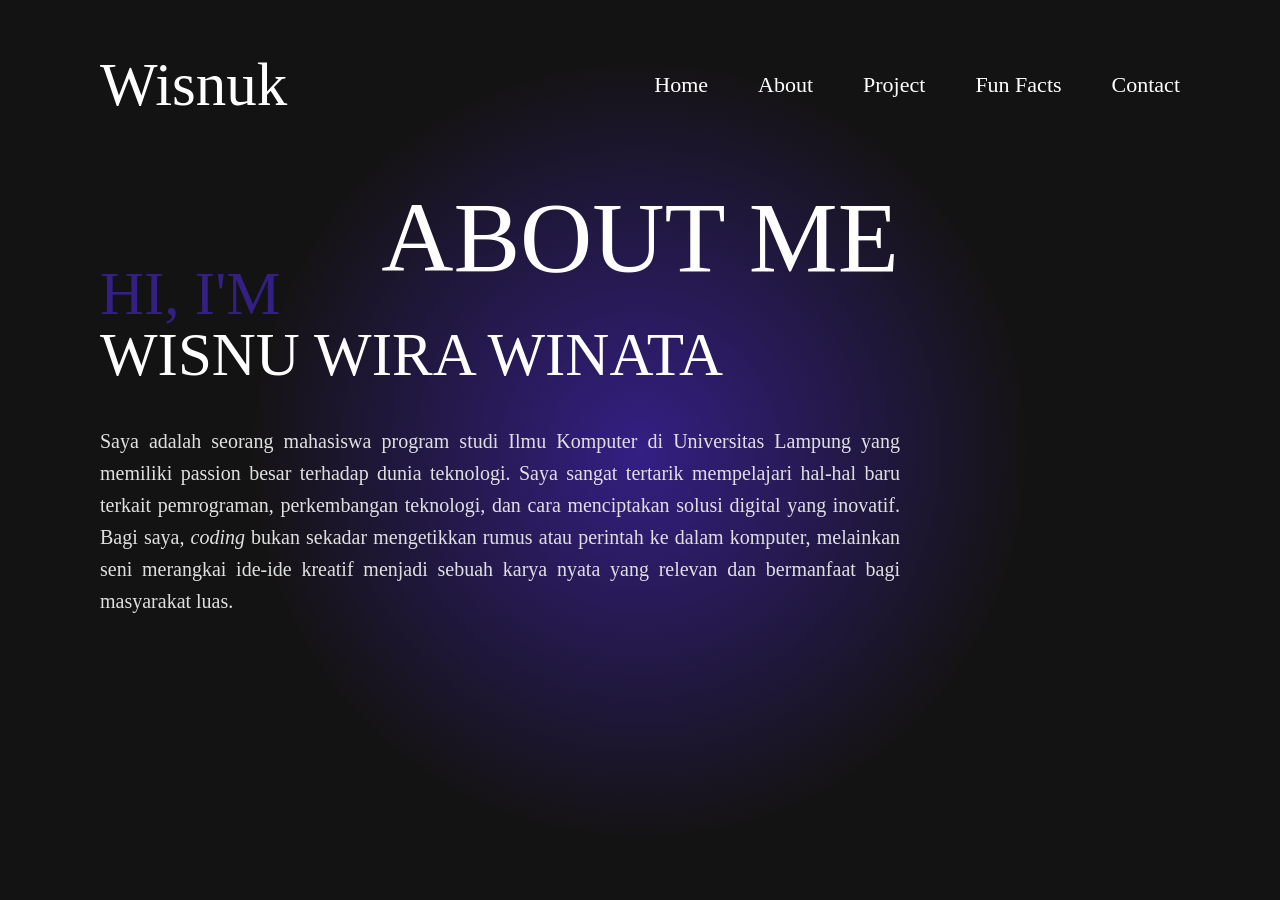
==== about.html @ 7f832223 "membuat about" ====
<!DOCTYPE html>
<html lang="en">
<head>
    <meta charset="UTF-8">
    <meta name="viewport" content="width=device-width, initial-scale=1.0">
    <title>Portofolio Wisnu</title>
    <link rel="stylesheet" href="css/style.css">
</head>
<body>
    <header>
        <a class="logo">Wisnuk</a>
        <div class="nav-link">
            <a href="index.html">Home</a>
            <a href="about.html">About</a>
            <a>Project</a>
            <a>Fun Facts</a>
            <a>Contact</a>
        </div>
    </header>

    <main>
        <div class="judul">
            <p>ABOUT ME</p>
        </div>
        <div class="nama-about">
            <p class="nama2">HI, I'M</p>
            <p>WISNU WIRA WINATA</p>
        </div>
        <div class="deskripsi">
            <p>Saya adalah seorang mahasiswa program studi Ilmu Komputer di Universitas Lampung yang memiliki passion besar terhadap dunia teknologi. Saya sangat tertarik mempelajari hal-hal baru terkait pemrograman, perkembangan teknologi, dan cara menciptakan solusi digital yang inovatif. Bagi saya, <em>coding</em> bukan sekadar mengetikkan rumus atau perintah ke dalam komputer, melainkan seni merangkai ide-ide kreatif menjadi sebuah karya nyata yang relevan dan bermanfaat bagi masyarakat luas.</p>
        </div>
        
    </main>
</body>
</html>
---- css/style.css ----
.nav-link{
    display: flex;
    gap: 50px;
    align-items: center;
    padding-right: 100px;
    margin-top: 50px;
    font-size: 22px;
    font-family: 'Poppins';
    color: white;
}

.nav-link a {
    color: inherit;
    text-decoration: none;
}

.logo{
    padding-left: 100px;
    margin-top: 50px;
    font-size: 61px;
    font-family: 'Impact';
    color: white;
}

body{
    margin: 0;
    min-height: 100vh;
    background: radial-gradient(circle at center, #341f83 0%, #141313 50%);
}

header{
    position: fixed;
    width: 100%;
    display: flex;
    justify-content: space-between;
    align-items: center;
}

main {
    padding-left: 100px;
    color: white;
    font-size: 24px;
    min-height: 100vh;
    display: flex;
    flex-direction: column;
    justify-content: center;
    box-sizing: border-box;
}

.nama {
    display: flex;
    flex-direction: column;
    gap: 5px;
    font-size: 100px;
    margin-bottom: 10px;
    font-family: 'Impact';
}

.nama p {
    margin: 0;
    line-height: 1;
}

.nama2 {
    color: #341f83;
}

.tagline {
    font-size:37px;
    margin-bottom: 10px;
    font-family: 'Impact';
}

.motto {
    font-size: 22px;
    font-style: italic;
    font-family: 'Poppins';
}

.action-button {
    font-family: 'Poppins';
    font-size: 22px;
    margin-top: 30px;
}

.action-button a {
    background-color: #341f83;
    color: white;
    padding: 12px 30px;
    text-decoration: none;
    border-radius: 8px;
    display: inline-block;
    transition: background-color 0.3s ease;
}

.action-button a:hover {
    background-color: #482ab8;
}

/* footer{
    background-color: #0d003b;
    color: white;
    text-align: center;
    padding: 40px;
    position: fixed;
    bottom: 0;
    width: 100%;
} */

/*  */

.judul{
    font-family: 'Impact';
    font-size: 100px;
    text-align: center;
    position: absolute;
    top: 20vh; /* Sesuaikan angka ini jika kurang/lebih ke atas */
    left: 0;
    width: 100%;
}
.judul p {
    margin: 0;
}

.nama-about{
    font-family: 'Impact';
    font-size: 61px;
}

.nama-about p{
    margin: 0;
    line-height: 1;
}

.deskripsi {
    font-family: 'Poppins';
    font-size: 20px;
    margin-top: 20px;
    max-width: 800px; /* Supaya teks panjang tidak melebar terlalu jauh ke kanan */
    line-height: 1.6;
    color: #e0e0e0; /* Warna sedikit abu-abu agar lebih nyaman dibaca */
    text-align: justify; /* Membuat teks rata kanan dan kiri */
}
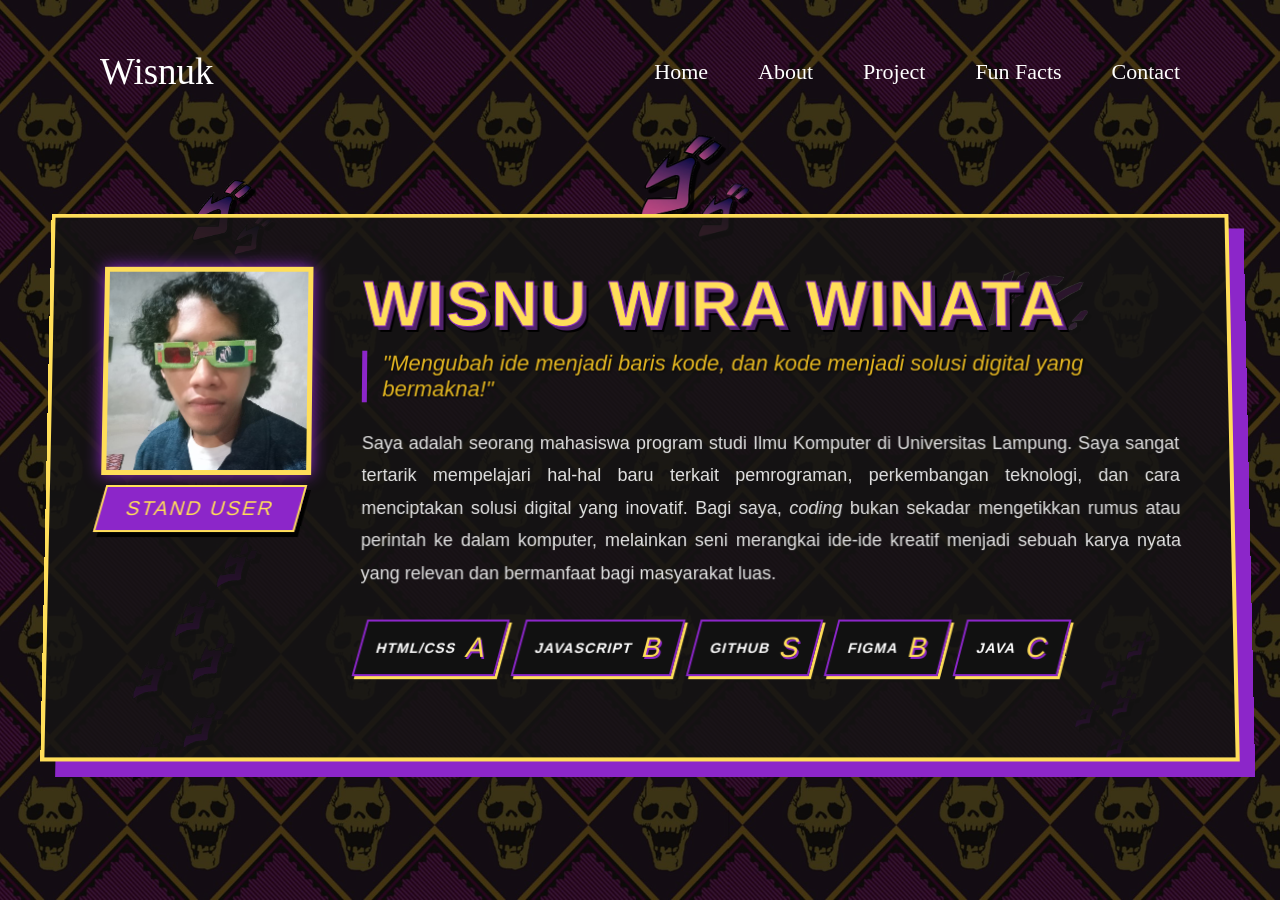
==== commit 0bc38735: "styling home dan about" ====
--- a/about.html
+++ b/about.html
@@ -1,11 +1,13 @@
 <!DOCTYPE html>
 <html lang="en">
+
 <head>
     <meta charset="UTF-8">
     <meta name="viewport" content="width=device-width, initial-scale=1.0">
     <title>Portofolio Wisnu</title>
     <link rel="stylesheet" href="css/style.css">
 </head>
+
 <body>
     <header>
         <a class="logo">Wisnuk</a>
@@ -18,18 +20,50 @@
         </div>
     </header>
 
-    <main>
-        <div class="judul">
-            <p>ABOUT ME</p>
+    <main class="jojo-wrapper">
+        <div class="gogogo-container">
+            <img src="assets/menacing.png" class="gogo g1" alt="menacing">
+            <img src="assets/menacing2.png" class="gogo g2" alt="menacing">
+            <img src="assets/menacing3.png" class="gogo g3" alt="menacing">
+            <img src="assets/menacing2.png" class="gogo g4" alt="menacing">
+            <img src="assets/menacing.png" class="gogo g5" alt="menacing">
         </div>
-        <div class="nama-about">
-            <p class="nama2">HI, I'M</p>
-            <p>WISNU WIRA WINATA</p>
+
+        <div class="jojo-layout">
+            <div class="jojo-profile-section">
+                <div class="jojo-profile-box">
+                    <div class="stand-aura">
+                    </div>
+                    <div class="character-box">
+                        <img src="assets/Wisnu.jpeg" alt="Foto Wisnu">
+                    </div>
+                </div>
+                <div class="jojo-role-badge">STAND USER</div>
+            </div>
+
+            <div class="jojo-info-section">
+                <h1 class="jojo-name">WISNU WIRA WINATA</h1>
+                <p class="jojo-catchphrase">"Mengubah ide menjadi baris kode, dan kode menjadi solusi digital yang
+                    bermakna!"</p>
+
+                <div class="jojo-bio">
+                    <p>Saya adalah seorang mahasiswa program studi Ilmu Komputer di Universitas Lampung. Saya sangat
+                        tertarik mempelajari hal-hal baru terkait pemrograman, perkembangan teknologi, dan cara
+                        menciptakan solusi digital yang inovatif. Bagi saya, <em>coding</em> bukan sekadar mengetikkan
+                        rumus atau perintah ke dalam komputer, melainkan seni merangkai ide-ide kreatif menjadi sebuah
+                        karya nyata yang relevan dan bermanfaat bagi masyarakat luas.</p>
+                </div>
+
+                <div class="jojo-stand-stats">
+                    <div class="stat"><span class="stat-name">HTML/CSS</span><span class="stat-grade">A</span></div>
+                    <div class="stat"><span class="stat-name">JAVASCRIPT</span><span class="stat-grade">B</span></div>
+                    <div class="stat"><span class="stat-name">GITHUB</span><span class="stat-grade">S</span></div>
+                    <div class="stat"><span class="stat-name">FIGMA</span><span class="stat-grade">B</span></div>
+                    <div class="stat"><span class="stat-name">JAVA</span><span class="stat-grade">C</span></div>
+                </div>
+            </div>
         </div>
-        <div class="deskripsi">
-            <p>Saya adalah seorang mahasiswa program studi Ilmu Komputer di Universitas Lampung yang memiliki passion besar terhadap dunia teknologi. Saya sangat tertarik mempelajari hal-hal baru terkait pemrograman, perkembangan teknologi, dan cara menciptakan solusi digital yang inovatif. Bagi saya, <em>coding</em> bukan sekadar mengetikkan rumus atau perintah ke dalam komputer, melainkan seni merangkai ide-ide kreatif menjadi sebuah karya nyata yang relevan dan bermanfaat bagi masyarakat luas.</p>
-        </div>
-        
     </main>
 </body>
+
 </html>
--- a/css/style.css
+++ b/css/style.css
@@ -1,4 +1,4 @@
-.nav-link{
+.nav-link {
     display: flex;
     gap: 50px;
     align-items: center;
@@ -14,26 +14,27 @@
     text-decoration: none;
 }
 
-.logo{
+.logo {
     padding-left: 100px;
     margin-top: 50px;
-    font-size: 61px;
+    font-size: 37px;
     font-family: 'Impact';
     color: white;
 }
 
-body{
+body {
     margin: 0;
     min-height: 100vh;
     background: radial-gradient(circle at center, #341f83 0%, #141313 50%);
 }
 
-header{
+header {
     position: fixed;
     width: 100%;
     display: flex;
     justify-content: space-between;
     align-items: center;
+    z-index: 999;
 }
 
 main {
@@ -47,97 +48,411 @@
     box-sizing: border-box;
 }
 
-.nama {
+.jojo-hero-wrapper {
+    min-height: 100vh;
+    width: 100%;
+    display: flex;
+    justify-content: center;
+    align-items: center;
+    position: relative;
+    overflow: hidden;
+    padding-top: 80px;
+    background-image: url('../assets/background_home.jpg');
+    background-size: cover;
+    background-position: center;
+    background-repeat: no-repeat;
+}
+
+
+
+.jojo-hero-content {
+    display: flex;
+    justify-content: space-between;
+    align-items: center;
+    width: 100%;
+    max-width: 1400px;
+    padding: 0 50px;
+    z-index: 2;
+    position: relative;
+}
+
+.jojo-hero-info {
+    background: #fff;
+    padding: 25px 35px;
+    width: 250px;
+    border-radius: 20px 0 20px 0;
+    box-shadow: 10px 10px 0px #8c26c9;
+    transform: translateY(50px);
+    animation: floatingInfo 4s ease-in-out infinite;
+    position: relative;
+}
+.jojo-hero-info::before {
+    content: '';
+    position: absolute;
+    left: -10px;
+    top: 20px;
+    width: 5px;
+    height: 50px;
+    background-color: #ffde59;
+}
+
+@keyframes floatingInfo {
+    0%, 100% { transform: translateY(50px); }
+    50% { transform: translateY(35px); }
+}
+
+.info-title {
+    font-family: 'Impact', sans-serif;
+    color: #8c26c9;
+    margin: 0 0 10px 0;
+    font-size: 26px;
+    letter-spacing: 1px;
+}
+
+.info-desc {
+    font-family: 'Poppins', sans-serif;
+    font-size: 14px;
+    color: #1a1a1a;
+    line-height: 1.6;
+    margin-bottom: 20px;
+}
+
+.jojo-btn-small {
+    background-color: #8c26c9;
+    color: white;
+    padding: 8px 15px;
+    border-radius: 8px;
+    text-decoration: none;
+    font-family: 'Poppins', sans-serif;
+    font-weight: bold;
+    font-size: 14px;
+    display: inline-flex;
+    align-items: center;
+    gap: 8px;
+    transition: 0.3s;
+}
+.jojo-btn-small:hover {
+    background-color: #1a1a1a;
+}
+.jojo-btn-small .arrow {
+    background: #fff;
+    color: #8c26c9;
+    border-radius: 50%;
+    width: 20px;
+    height: 20px;
+    display: flex;
+    justify-content: center;
+    align-items: center;
+}
+
+.jojo-hero-character {
+    flex: 1;
+    display: flex;
+    justify-content: center;
+    align-items: center;
+}
+
+.character-placeholder {
+    width: 320px;
+    height: auto;
+    position: relative;
+    border: 6px solid #ffde59;
+    box-shadow: 12px 12px 0px #8c26c9;
+    transform: rotate(3deg);
+    transition: 0.3s ease;
+    overflow: hidden;
+    background: #141313;
+}
+
+.character-placeholder:hover {
+    transform: rotate(0deg) scale(1.05);
+    box-shadow: 15px 15px 0px #ffde59;
+}
+
+.hero-character-img {
+    width: 100%;
+    height: 100%;
+    object-fit: cover;
+    display: block;
+}
+
+.jojo-hero-side {
+    width: 350px;
+    text-align: right;
     display: flex;
     flex-direction: column;
-    gap: 5px;
-    font-size: 100px;
-    margin-bottom: 10px;
-    font-family: 'Impact';
-}
-
-.nama p {
+    justify-content: center;
+    gap: 10px;
+}
+
+.hero-level {
+    font-family: 'Impact', sans-serif;
+    font-size: 24px;
+    color: #fff;
     margin: 0;
-    line-height: 1;
-}
-
-.nama2 {
-    color: #341f83;
-}
-
-.tagline {
-    font-size:37px;
-    margin-bottom: 10px;
-    font-family: 'Impact';
-}
-
-.motto {
+    letter-spacing: 3px;
+}
+
+.hero-main-name {
+    font-family: 'Impact', sans-serif;
+    font-size: 80px;
+    color: #ffde59;
+    -webkit-text-stroke: 2px #8c26c9;
+    margin: 0;
+    line-height: 0.9;
+}
+
+.hero-quote {
+    font-family: 'Poppins', sans-serif;
+    font-size: 15px;
+    font-style: italic;
+    color: #e0e0e0;
+    line-height: 1.6;
+    margin-top: 15px;
+    margin-bottom: 25px;
+    border-right: 4px solid #ffde59;
+    padding-right: 15px;
+}
+
+.action-button-jojo a {
+    background-color: #8c26c9;
+    color: #ffde59;
+    padding: 12px 30px;
+    font-family: 'Impact', sans-serif;
+    font-size: 20px;
+    text-decoration: none;
+    letter-spacing: 2px;
+    border: 2px solid #ffde59;
+    box-shadow: 5px 5px 0px #1a1a1a;
+    transition: 0.2s;
+    display: inline-block;
+}
+.action-button-jojo a:hover {
+    transform: translate(-3px, -3px);
+    box-shadow: 8px 8px 0px #1a1a1a;
+}
+
+.jojo-wrapper {
+    padding: 120px 100px 50px 100px;
+    min-height: 100vh;
+    display: flex;
+    justify-content: center;
+    align-items: center;
+    position: relative;
+    overflow: hidden;
+    background-image: url('../assets/background_home.jpg');
+    background-size: cover;
+    background-position: center;
+    background-blend-mode: multiply;
+    background-color: rgba(20, 19, 19, 0.7);
+}
+
+.gogogo-container {
+    position: absolute;
+    width: 100%;
+    height: 100%;
+    top: 0;
+    left: 0;
+    pointer-events: none;
+    z-index: 1;
+}
+
+.gogo {
+    position: absolute;
+    width: 80px;
+    height: auto;
+    filter: drop-shadow(4px 4px 0px rgba(0,0,0,0.8)); 
+    animation: menacingFloat 3s linear infinite;
+}
+
+.g1 { top: 20%; left: 15%; animation-delay: 0s; }
+.g2 { top: 60%; left: 10%; animation-delay: 1.5s; width: 130px; }
+.g3 { top: 30%; right: 15%; animation-delay: 0.7s; width: 100px; }
+.g4 { top: 70%; right: 10%; animation-delay: 2.2s; }
+.g5 { top: 15%; left: 50%; animation-delay: 1.1s; width: 110px; }
+
+@keyframes menacingFloat {
+    0% { transform: translateY(30px) scale(0.8); opacity: 0; }
+    20% { opacity: 0.9; }
+    80% { opacity: 0.9; }
+    100% { transform: translateY(-30px) scale(1.1); opacity: 0; }
+}
+
+.jojo-layout {
+    display: flex;
+    gap: 60px;
+    max-width: 1100px;
+    width: 100%;
+    position: relative;
+    z-index: 2;
+    background: rgba(20, 19, 19, 0.85);
+    padding: 50px;
+    border: 4px solid #ffde59;
+    box-shadow: 15px 15px 0px #8c26c9;
+    transform: perspective(1000px) rotateX(2deg);
+}
+
+
+.jojo-profile-section {
+    display: flex;
+    flex-direction: column;
+    align-items: center;
+    gap: 20px;
+}
+
+.jojo-profile-box {
+    position: relative;
+    width: 200px;
+    height: 200px;
+    cursor: pointer;
+    perspective: 500px;
+}
+
+.stand-aura {
+    position: absolute;
+    width: 100%;
+    height: 100%;
+    border: 5px solid #8c26c9;
+    background-image: 
+        repeating-linear-gradient(45deg, rgba(140, 38, 201, 0.35) 0px, rgba(140, 38, 201, 0.35) 10px, transparent 10px, transparent 20px);
+    background-size: auto, 130%;
+    background-position: center, right bottom;
+    background-repeat: repeat, no-repeat;
+    top: 0;
+    left: 0;
+    z-index: 2;
+    transition: all 0.4s cubic-bezier(0.175, 0.885, 0.32, 1.275);
+    box-shadow: 0 0 15px #8c26c9;
+}
+
+.character-box {
+    position: absolute;
+    width: 100%;
+    height: 100%;
+    border: 5px solid #ffde59;
+    display: flex;
+    justify-content: center;
+    align-items: center;
+    background: repeating-linear-gradient(-45deg, #2b1f4c 0px, #2b1f4c 15px, #141313 15px, #141313 30px);
+    color: #ffde59;
+    font-family: 'Impact', sans-serif;
+    font-size: 110px;
+    z-index: 3;
+    transition: transform 0.3s cubic-bezier(0.175, 0.885, 0.32, 1.275);
+    text-shadow: 4px 4px 0px rgba(0,0,0,0.8);
+    overflow: hidden;
+}
+
+.character-box img {
+    width: 100%;
+    height: 100%;
+    object-fit: cover;
+    display: block;
+}
+
+.jojo-profile-box:hover .character-box {
+    transform: translate(-15px, -15px) scale(1.05);
+}
+
+.jojo-profile-box:hover .stand-aura {
+    transform: translate(25px, 20px) rotate(8deg);
+    background-color: rgba(140, 38, 201, 0.5);
+    box-shadow: 0 0 30px #8c26c9;
+}
+
+.jojo-role-badge {
+    background-color: #8c26c9;
+    color: #ffde59;
+    padding: 10px 25px;
+    font-family: 'Impact', sans-serif;
+    font-size: 20px;
+    letter-spacing: 2px;
+    transform: skewX(-15deg);
+    border: 2px solid #ffde59;
+    box-shadow: 5px 5px 0px #000;
+}
+
+.jojo-info-section {
+    flex: 1;
+}
+
+.jojo-name {
+    font-family: 'Impact', sans-serif;
+    font-size: 65px;
+    margin: 0;
+    color: #ffde59;
+    -webkit-text-stroke: 1px #8c26c9;
+    text-shadow: 4px 4px 0px #51246b, 6px 6px 0px #000;
+    letter-spacing: 2px;
+}
+
+.jojo-catchphrase {
+    font-family: 'Poppins', sans-serif;
     font-size: 22px;
     font-style: italic;
-    font-family: 'Poppins';
-}
-
-.action-button {
-    font-family: 'Poppins';
-    font-size: 22px;
-    margin-top: 30px;
-}
-
-.action-button a {
-    background-color: #341f83;
-    color: white;
-    padding: 12px 30px;
-    text-decoration: none;
-    border-radius: 8px;
-    display: inline-block;
-    transition: background-color 0.3s ease;
-}
-
-.action-button a:hover {
-    background-color: #482ab8;
-}
-
-/* footer{
-    background-color: #0d003b;
-    color: white;
-    text-align: center;
-    padding: 40px;
-    position: fixed;
-    bottom: 0;
-    width: 100%;
-} */
-
-/*  */
-
-.judul{
-    font-family: 'Impact';
-    font-size: 100px;
-    text-align: center;
-    position: absolute;
-    top: 20vh; /* Sesuaikan angka ini jika kurang/lebih ke atas */
-    left: 0;
-    width: 100%;
-}
-.judul p {
-    margin: 0;
-}
-
-.nama-about{
-    font-family: 'Impact';
-    font-size: 61px;
-}
-
-.nama-about p{
-    margin: 0;
-    line-height: 1;
-}
-
-.deskripsi {
-    font-family: 'Poppins';
-    font-size: 20px;
-    margin-top: 20px;
-    max-width: 800px; /* Supaya teks panjang tidak melebar terlalu jauh ke kanan */
-    line-height: 1.6;
-    color: #e0e0e0; /* Warna sedikit abu-abu agar lebih nyaman dibaca */
-    text-align: justify; /* Membuat teks rata kanan dan kiri */
+    color: #e1b420;
+    margin: 10px 0 25px 0;
+    border-left: 5px solid #8c26c9;
+    padding-left: 15px;
+    text-shadow: 1px 1px 2px rgba(0,0,0,0.8);
+}
+
+.jojo-bio {
+    font-family: 'Poppins', sans-serif;
+    font-size: 18px;
+    color: #e0e0e0;
+    line-height: 1.8;
+    margin-bottom: 30px;
+    text-align: justify;
+}
+
+.jojo-stand-stats {
+    display: flex;
+    flex-wrap: wrap;
+    gap: 15px;
+    margin-bottom: 30px;
+}
+
+.stat {
+    background: #111;
+    border: 2px solid #8c26c9;
+    padding: 10px 15px;
+    display: flex;
+    align-items: center;
+    gap: 10px;
+    transform: skewX(-15deg);
+    box-shadow: 3px 3px 0px #ffde59;
+}
+
+.stat-name {
+    font-family: 'Poppins', sans-serif;
+    font-size: 14px;
+    color: #fff;
+    font-weight: bold;
+    letter-spacing: 1px;
+}
+
+.stat-grade {
+    font-family: 'Impact', sans-serif;
+    font-size: 28px;
+    color: #ffde59;
+    text-shadow: 2px 2px 0px #8c26c9;
+}
+
+.stat:hover {
+    animation: statShake 0.4s infinite;
+    background: #8c26c9;
+    border-color: #ffde59;
+}
+.stat:hover .stat-grade {
+    color: #fff;
+    text-shadow: 2px 2px 0px #000;
+}
+
+@keyframes statShake {
+    0% { transform: skewX(-15deg) translate(2px, 1px); }
+    25% { transform: skewX(-15deg) translate(-1px, -2px); }
+    50% { transform: skewX(-15deg) translate(3px, 0px); }
+    75% { transform: skewX(-15deg) translate(-2px, 2px); }
+    100% { transform: skewX(-15deg) translate(1px, -1px); }
 }
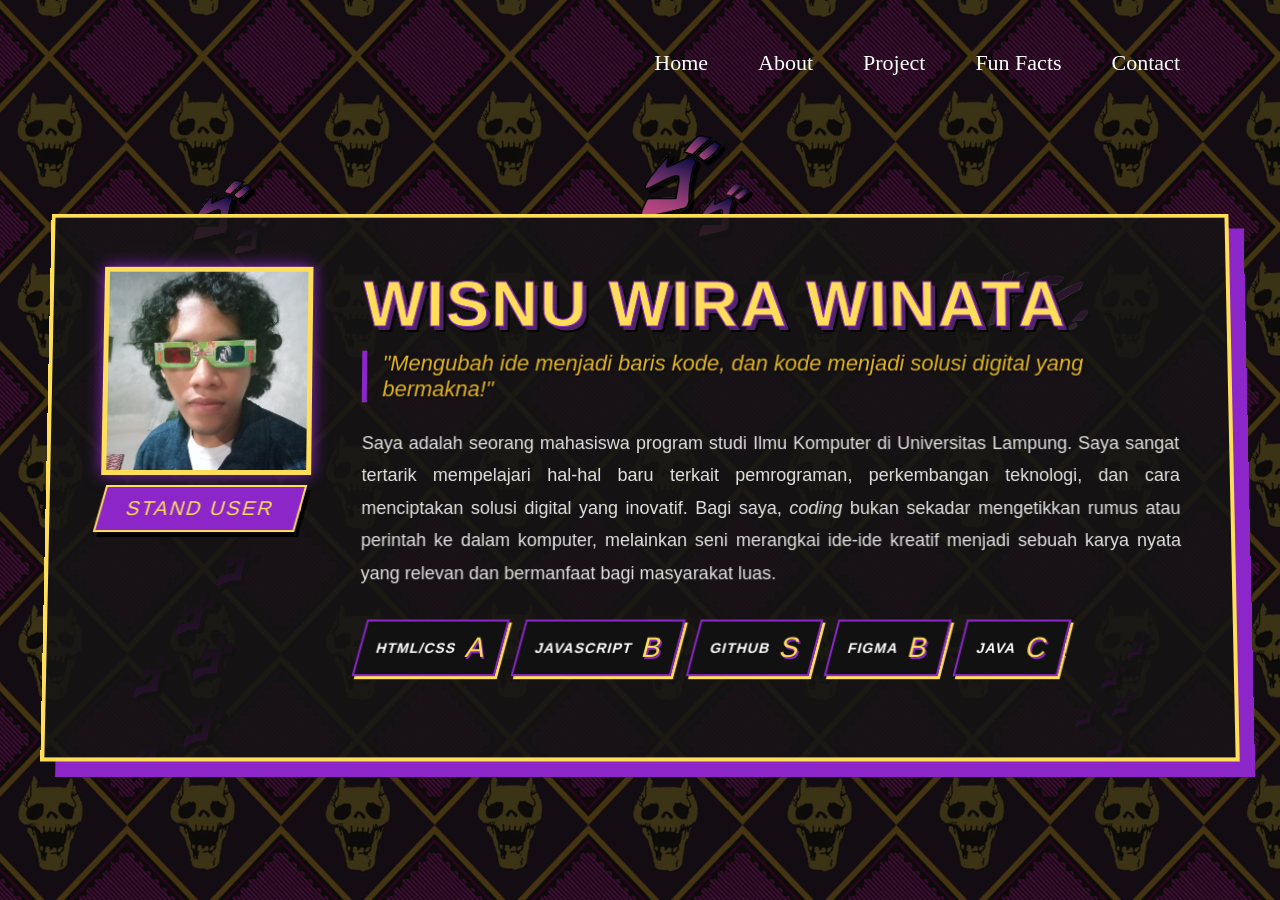
==== commit d15cd238: "merapihkan deskripsi project" ====
--- a/about.html
+++ b/about.html
@@ -10,13 +10,12 @@
 
 <body>
     <header>
-        <a class="logo">Wisnuk</a>
         <div class="nav-link">
             <a href="index.html">Home</a>
             <a href="about.html">About</a>
-            <a>Project</a>
-            <a>Fun Facts</a>
-            <a>Contact</a>
+            <a href="project.html">Project</a>
+            <a href="funfacts.html">Fun Facts</a>
+            <a href="contact.html">Contact</a>
         </div>
     </header>
 
--- a/css/style.css
+++ b/css/style.css
@@ -14,14 +14,6 @@
     text-decoration: none;
 }
 
-.logo {
-    padding-left: 100px;
-    margin-top: 50px;
-    font-size: 37px;
-    font-family: 'Impact';
-    color: white;
-}
-
 body {
     margin: 0;
     min-height: 100vh;
@@ -32,7 +24,7 @@
     position: fixed;
     width: 100%;
     display: flex;
-    justify-content: space-between;
+    justify-content: flex-end;
     align-items: center;
     z-index: 999;
 }
@@ -57,7 +49,7 @@
     position: relative;
     overflow: hidden;
     padding-top: 80px;
-    background-image: url('../assets/background_home.jpg');
+    background-image: url('../assets/background.jpg');
     background-size: cover;
     background-position: center;
     background-repeat: no-repeat;
@@ -240,7 +232,7 @@
     align-items: center;
     position: relative;
     overflow: hidden;
-    background-image: url('../assets/background_home.jpg');
+    background-image: url('../assets/background.jpg');
     background-size: cover;
     background-position: center;
     background-blend-mode: multiply;
@@ -455,4 +447,563 @@
     50% { transform: skewX(-15deg) translate(3px, 0px); }
     75% { transform: skewX(-15deg) translate(-2px, 2px); }
     100% { transform: skewX(-15deg) translate(1px, -1px); }
+}
+
+/* Projects */
+.jojo-projects-layout {
+    flex-direction: column;
+    align-items: center;
+}
+
+.jojo-projects-title {
+    font-family: 'Impact', sans-serif;
+    font-size: 60px;
+    color: #ffde59;
+    -webkit-text-stroke: 2px #8c26c9;
+    text-shadow: 4px 4px 0px #000, 8px 8px 0px #8c26c9;
+    letter-spacing: 3px;
+    margin: 0 0 40px 0;
+    text-align: center;
+    width: 100%;
+}
+
+.projects-grid {
+    display: grid;
+    grid-template-columns: repeat(auto-fit, minmax(300px, 1fr));
+    gap: 40px;
+    width: 100%;
+}
+
+.jojo-project-card {
+    background: #111;
+    border: 3px solid #8c26c9;
+    padding: 20px;
+    position: relative;
+    box-shadow: 8px 8px 0px #ffde59;
+    transition: 0.3s cubic-bezier(0.175, 0.885, 0.32, 1.275);
+    display: flex;
+    flex-direction: column;
+    gap: 15px;
+}
+
+.jojo-project-card:hover {
+    transform: translateY(-10px) scale(1.02);
+    box-shadow: 12px 12px 0px #ffde59, 0 0 20px rgba(140, 38, 201, 0.5);
+    border-color: #ffde59;
+}
+
+.jojo-project-card:hover .project-title {
+    color: #ffde59;
+    text-shadow: 2px 2px 0px #8c26c9;
+}
+
+.project-img-box {
+    width: 100%;
+    height: 200px;
+    overflow: hidden;
+    border: 2px solid #51246b;
+    position: relative;
+}
+
+.project-img-box::after {
+    content: '';
+    position: absolute;
+    top: 0; left: 0; width: 100%; height: 100%;
+    background: repeating-linear-gradient(45deg, transparent 0, transparent 4px, rgba(140,38,201,0.2) 4px, rgba(140,38,201,0.2) 8px);
+    pointer-events: none;
+    transition: 0.3s;
+}
+
+.project-img-box img {
+    width: 100%;
+    height: 100%;
+    object-fit: cover;
+    filter: grayscale(80%) contrast(120%);
+    transition: 0.3s;
+}
+
+.jojo-project-card:hover .project-img-box img {
+    filter: grayscale(0%) contrast(100%);
+    transform: scale(1.1);
+}
+
+.jojo-project-card:hover .project-img-box::after {
+    background: repeating-linear-gradient(45deg, transparent 0, transparent 4px, rgba(255,222,89,0.2) 4px, rgba(255,222,89,0.2) 8px);
+}
+
+.project-info {
+    display: flex;
+    flex-direction: column;
+    flex-grow: 1;
+}
+
+.project-title {
+    font-family: 'Impact', sans-serif;
+    font-size: 28px;
+    color: white;
+    margin: 0 0 10px 0;
+    letter-spacing: 1px;
+    transition: 0.3s;
+}
+
+.project-desc {
+    font-family: 'Poppins', sans-serif;
+    font-size: 15px;
+    color: #ccc;
+    line-height: 1.6;
+    margin-bottom: 20px;
+    flex-grow: 1;
+}
+
+.project-links {
+    margin-top: auto;
+}
+
+.project-links.action-button-jojo a {
+    font-size: 16px;
+    padding: 8px 20px;
+}
+
+/* Project Details */
+.detail-layout {
+    flex-direction: column;
+    padding: 60px;
+    max-width: 900px;
+}
+
+.detail-header {
+    width: 100%;
+    margin-bottom: 30px;
+}
+
+.back-btn {
+    font-family: 'Poppins', sans-serif;
+    color: #ffde59;
+    text-decoration: none;
+    font-size: 16px;
+    display: inline-block;
+    margin-bottom: 20px;
+    font-weight: bold;
+    border-bottom: 2px solid transparent;
+    transition: 0.3s;
+}
+
+.back-btn:hover {
+    border-bottom: 2px solid #ffde59;
+    text-shadow: 0 0 10px #ffde59;
+}
+
+.detail-title {
+    font-family: 'Impact', sans-serif;
+    font-size: 50px;
+    color: #fff;
+    margin: 0 0 15px 0;
+    letter-spacing: 2px;
+    text-shadow: 3px 3px 0px #8c26c9;
+}
+
+.detail-tags {
+    display: flex;
+    gap: 10px;
+    flex-wrap: wrap;
+}
+
+.tag {
+    font-family: 'Poppins', sans-serif;
+    font-size: 13px;
+    background: #8c26c9;
+    color: #ffde59;
+    padding: 5px 15px;
+    border-radius: 20px;
+    font-weight: bold;
+    border: 1px solid #ffde59;
+    box-shadow: 2px 2px 0px #000;
+}
+
+.detail-media {
+    width: 100%;
+    height: 400px;
+    border: 4px solid #51246b;
+    position: relative;
+    box-shadow: 10px 10px 0px #8c26c9;
+    margin-bottom: 40px;
+    overflow: hidden;
+}
+
+.detail-media img {
+    width: 100%;
+    height: 100%;
+    object-fit: cover;
+}
+
+.detail-media::after {
+    content: '';
+    position: absolute;
+    top: 0; left: 0; width: 100%; height: 100%;
+    background: repeating-linear-gradient(45deg, transparent 0, transparent 4px, rgba(140,38,201,0.15) 4px, rgba(140,38,201,0.15) 8px);
+    pointer-events: none;
+}
+
+.detail-content {
+    width: 100%;
+    font-family: 'Poppins', sans-serif;
+    color: #e0e0e0;
+}
+
+.detail-content h2 {
+    font-family: 'Impact', sans-serif;
+    color: #ffde59;
+    font-size: 30px;
+    letter-spacing: 1px;
+    margin-top: 30px;
+    border-left: 5px solid #8c26c9;
+    padding-left: 15px;
+    text-shadow: 2px 2px 0px #000;
+}
+
+.detail-content p {
+    font-size: 16px;
+    line-height: 1.8;
+    margin-bottom: 20px;
+    text-align: justify;
+}
+
+.tech-list {
+    list-style-type: none;
+    padding: 0;
+    display: grid;
+    grid-template-columns: repeat(auto-fill, minmax(200px, 1fr));
+    gap: 15px;
+}
+
+.tech-list li {
+    background: #111;
+    border: 2px solid #8c26c9;
+    padding: 10px 15px;
+    position: relative;
+    padding-left: 35px;
+    font-weight: 500;
+    box-shadow: 3px 3px 0px #000;
+}
+
+.tech-list li::before {
+    content: '▶';
+    position: absolute;
+    left: 12px;
+    color: #ffde59;
+}
+
+.detail-actions {
+    display: flex;
+    gap: 20px;
+    margin-top: 50px;
+    flex-wrap: wrap;
+}
+
+.action-button-jojo.secondary a {
+    background-color: #111;
+    color: #ffde59;
+    border: 2px solid #8c26c9;
+    box-shadow: 5px 5px 0px #8c26c9;
+}
+
+.action-button-jojo.secondary a:hover {
+    box-shadow: 8px 8px 0px #8c26c9;
+}
+
+/* Contact Page */
+.contact-layout {
+    display: flex;
+    gap: 50px;
+    align-items: stretch;
+    max-width: 1100px;
+    width: 100%;
+}
+
+@media (max-width: 900px) {
+    .contact-layout {
+        flex-direction: column;
+    }
+}
+
+.contact-info {
+    flex: 1;
+    display: flex;
+    flex-direction: column;
+    justify-content: center;
+}
+
+.contact-title {
+    font-family: 'Impact', sans-serif;
+    font-size: 60px;
+    color: #ffde59;
+    -webkit-text-stroke: 2px #8c26c9;
+    text-shadow: 4px 4px 0px #000, 8px 8px 0px #8c26c9;
+    letter-spacing: 3px;
+    margin: 0 0 20px 0;
+}
+
+.contact-desc {
+    font-family: 'Poppins', sans-serif;
+    font-size: 16px;
+    color: #e0e0e0;
+    line-height: 1.6;
+    margin-bottom: 30px;
+    border-left: 5px solid #8c26c9;
+    padding-left: 15px;
+}
+
+.contact-methods {
+    display: flex;
+    flex-direction: column;
+    gap: 15px;
+}
+
+.method {
+    font-family: 'Poppins', sans-serif;
+    font-size: 18px;
+    color: white;
+    display: flex;
+    align-items: center;
+    gap: 15px;
+    background: #111;
+    padding: 15px;
+    border: 2px solid #8c26c9;
+    box-shadow: 4px 4px 0px #000;
+    transition: 0.3s;
+}
+
+.method:hover {
+    transform: translateX(10px);
+    border-color: #ffde59;
+    box-shadow: 4px 4px 0px #ffde59;
+}
+
+.contact-form-container {
+    flex: 1;
+    background: #111;
+    border: 4px solid #ffde59;
+    box-shadow: 10px 10px 0px #8c26c9;
+    padding: 40px;
+    position: relative;
+    max-width: 500px;
+}
+
+.jojo-form {
+    display: flex;
+    flex-direction: column;
+    gap: 15px;
+}
+
+.form-group {
+    display: flex;
+    flex-direction: column;
+    gap: 5px;
+}
+
+.form-group label {
+    font-family: 'Impact', sans-serif;
+    font-size: 20px;
+    color: #ffde59;
+    letter-spacing: 1px;
+}
+
+.form-group input, .form-group textarea {
+    background: #1a1a1a;
+    border: 2px solid #51246b;
+    padding: 15px;
+    font-family: 'Poppins', sans-serif;
+    color: white;
+    font-size: 16px;
+    outline: none;
+    transition: 0.3s;
+}
+
+.form-group input:focus, .form-group textarea:focus {
+    border-color: #ffde59;
+    box-shadow: 4px 4px 0px #8c26c9;
+}
+
+.error-msg {
+    color: #ff3366;
+    font-family: 'Poppins', sans-serif;
+    font-size: 13px;
+    font-weight: bold;
+    min-height: 20px;
+}
+
+.jojo-submit-btn {
+    background-color: #8c26c9;
+    color: #ffde59;
+    padding: 15px;
+    font-family: 'Impact', sans-serif;
+    font-size: 22px;
+    text-transform: uppercase;
+    letter-spacing: 2px;
+    border: 2px solid #ffde59;
+    box-shadow: 5px 5px 0px #000;
+    cursor: pointer;
+    transition: 0.3s;
+    margin-top: 5px;
+}
+
+.jojo-submit-btn:hover {
+    transform: translateY(-3px);
+    box-shadow: 8px 8px 0px #ffde59;
+    background-color: #ffde59;
+    color: #111;
+    border-color: #8c26c9;
+}
+
+/* Modal DOM Manipulation */
+.jojo-modal {
+    position: fixed;
+    top: 0; left: 0; width: 100%; height: 100%;
+    background: rgba(0,0,0,0.8);
+    display: flex;
+    justify-content: center;
+    align-items: center;
+    z-index: 1000;
+    opacity: 0;
+    pointer-events: none;
+    transition: 0.3s cubic-bezier(0.175, 0.885, 0.32, 1.275);
+}
+
+.jojo-modal.show-modal {
+    opacity: 1;
+    pointer-events: auto;
+}
+
+.modal-content {
+    background: #111;
+    border: 5px solid #ffde59;
+    padding: 40px;
+    text-align: center;
+    max-width: 400px;
+    box-shadow: 15px 15px 0px #8c26c9;
+    transform: scale(0.8) translateY(50px);
+    transition: 0.4s cubic-bezier(0.175, 0.885, 0.32, 1.275);
+    display: flex;
+    flex-direction: column;
+    align-items: center;
+}
+
+.jojo-modal.show-modal .modal-content {
+    transform: scale(1) translateY(0);
+}
+
+.modal-title {
+    font-family: 'Impact', sans-serif;
+    font-size: 40px;
+    color: #ffde59;
+    margin: 0 0 15px 0;
+    -webkit-text-stroke: 1px #8c26c9;
+    text-shadow: 3px 3px 0px #8c26c9;
+}
+
+.modal-content p {
+    font-family: 'Poppins', sans-serif;
+    color: white;
+    font-size: 16px;
+    margin-bottom: 25px;
+}
+
+/* Fun Facts Page */
+.funfacts-layout {
+    flex-direction: column;
+    align-items: center;
+    max-width: 1100px;
+    width: 100%;
+}
+
+.funfacts-title {
+    font-family: 'Impact', sans-serif;
+    font-size: 60px;
+    color: #ffde59;
+    -webkit-text-stroke: 2px #8c26c9;
+    text-shadow: 4px 4px 0px #000, 8px 8px 0px #8c26c9;
+    letter-spacing: 3px;
+    margin: 0;
+    text-align: center;
+}
+
+.funfacts-subtitle {
+    font-family: 'Poppins', sans-serif;
+    font-size: 18px;
+    color: #e1b420;
+    font-style: italic;
+    margin: 10px 0 40px 0;
+    text-align: center;
+    text-shadow: 1px 1px 2px rgba(0,0,0,0.8);
+}
+
+.funfacts-grid {
+    display: grid;
+    grid-template-columns: repeat(auto-fit, minmax(320px, 1fr));
+    gap: 30px;
+    width: 100%;
+}
+
+.funfact-card {
+    background: #111;
+    border: 3px solid var(--accent, #8c26c9);
+    padding: 30px;
+    display: flex;
+    gap: 20px;
+    align-items: flex-start;
+    box-shadow: 8px 8px 0px #000;
+    transition: 0.3s cubic-bezier(0.175, 0.885, 0.32, 1.275);
+    position: relative;
+    overflow: hidden;
+}
+
+.funfact-card::before {
+    content: '';
+    position: absolute;
+    top: 0; left: 0;
+    width: 100%; height: 100%;
+    background: linear-gradient(135deg, rgba(140,38,201,0.1) 0%, transparent 60%);
+    pointer-events: none;
+}
+
+.funfact-card:hover {
+    transform: translateY(-8px) scale(1.02);
+    box-shadow: 12px 12px 0px var(--accent, #8c26c9);
+    border-color: #ffde59;
+}
+
+.funfact-number {
+    font-family: 'Impact', sans-serif;
+    font-size: 50px;
+    color: var(--accent, #8c26c9);
+    opacity: 0.4;
+    line-height: 1;
+    min-width: 60px;
+    text-shadow: 2px 2px 0px #000;
+}
+
+.funfact-card:hover .funfact-number {
+    opacity: 1;
+}
+
+.funfact-content h3 {
+    font-family: 'Impact', sans-serif;
+    font-size: 24px;
+    color: #fff;
+    margin: 0 0 10px 0;
+    letter-spacing: 1px;
+    transition: 0.3s;
+}
+
+.funfact-card:hover .funfact-content h3 {
+    color: #ffde59;
+    text-shadow: 2px 2px 0px #8c26c9;
+}
+
+.funfact-content p {
+    font-family: 'Poppins', sans-serif;
+    font-size: 15px;
+    color: #ccc;
+    line-height: 1.6;
+    margin: 0;
 }
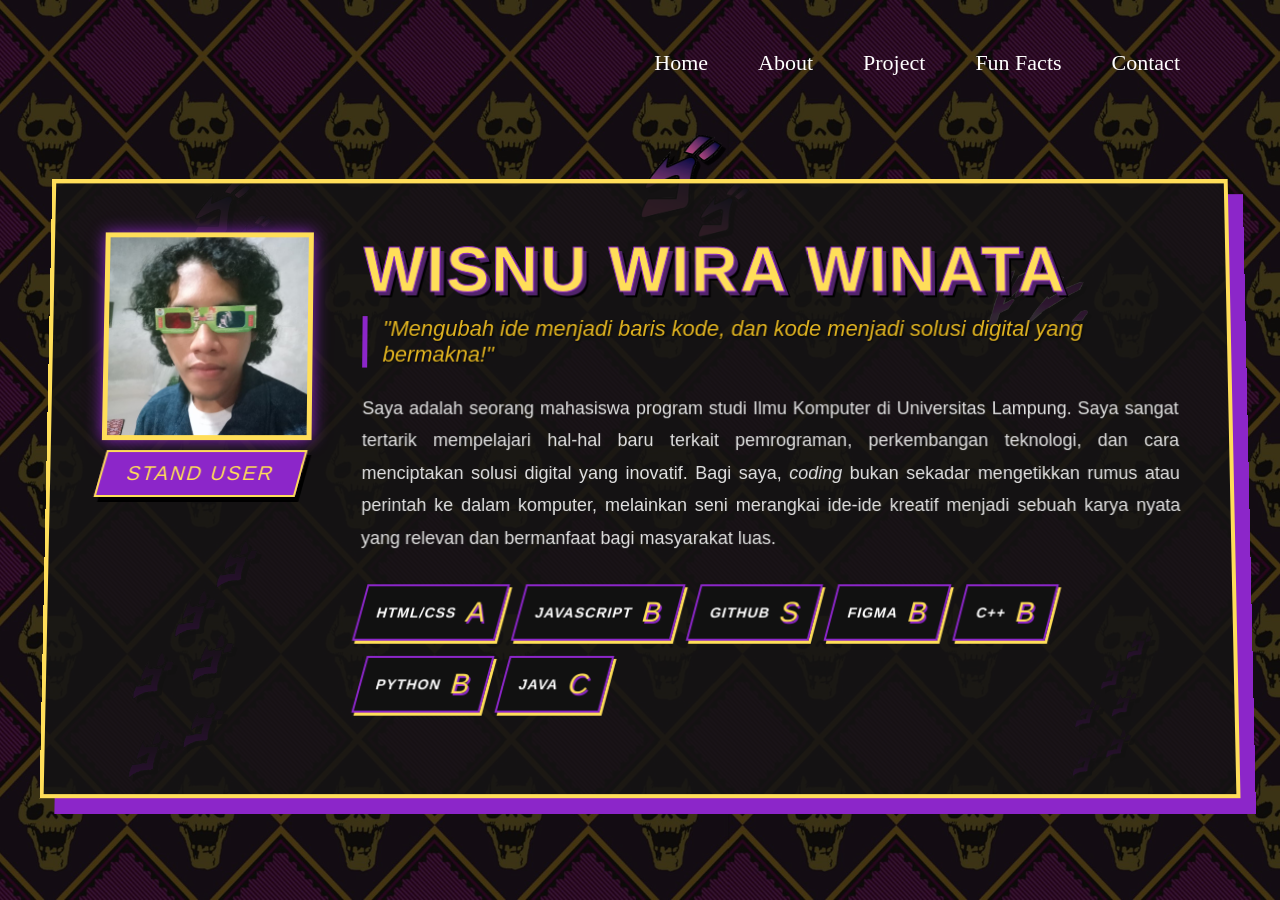
==== commit e0574287: "menambahkan readme" ====
--- a/about.html
+++ b/about.html
@@ -58,6 +58,8 @@
                     <div class="stat"><span class="stat-name">JAVASCRIPT</span><span class="stat-grade">B</span></div>
                     <div class="stat"><span class="stat-name">GITHUB</span><span class="stat-grade">S</span></div>
                     <div class="stat"><span class="stat-name">FIGMA</span><span class="stat-grade">B</span></div>
+                    <div class="stat"><span class="stat-name">C++</span><span class="stat-grade">B</span></div>
+                    <div class="stat"><span class="stat-name">PYTHON</span><span class="stat-grade">B</span></div>
                     <div class="stat"><span class="stat-name">JAVA</span><span class="stat-grade">C</span></div>
                 </div>
             </div>
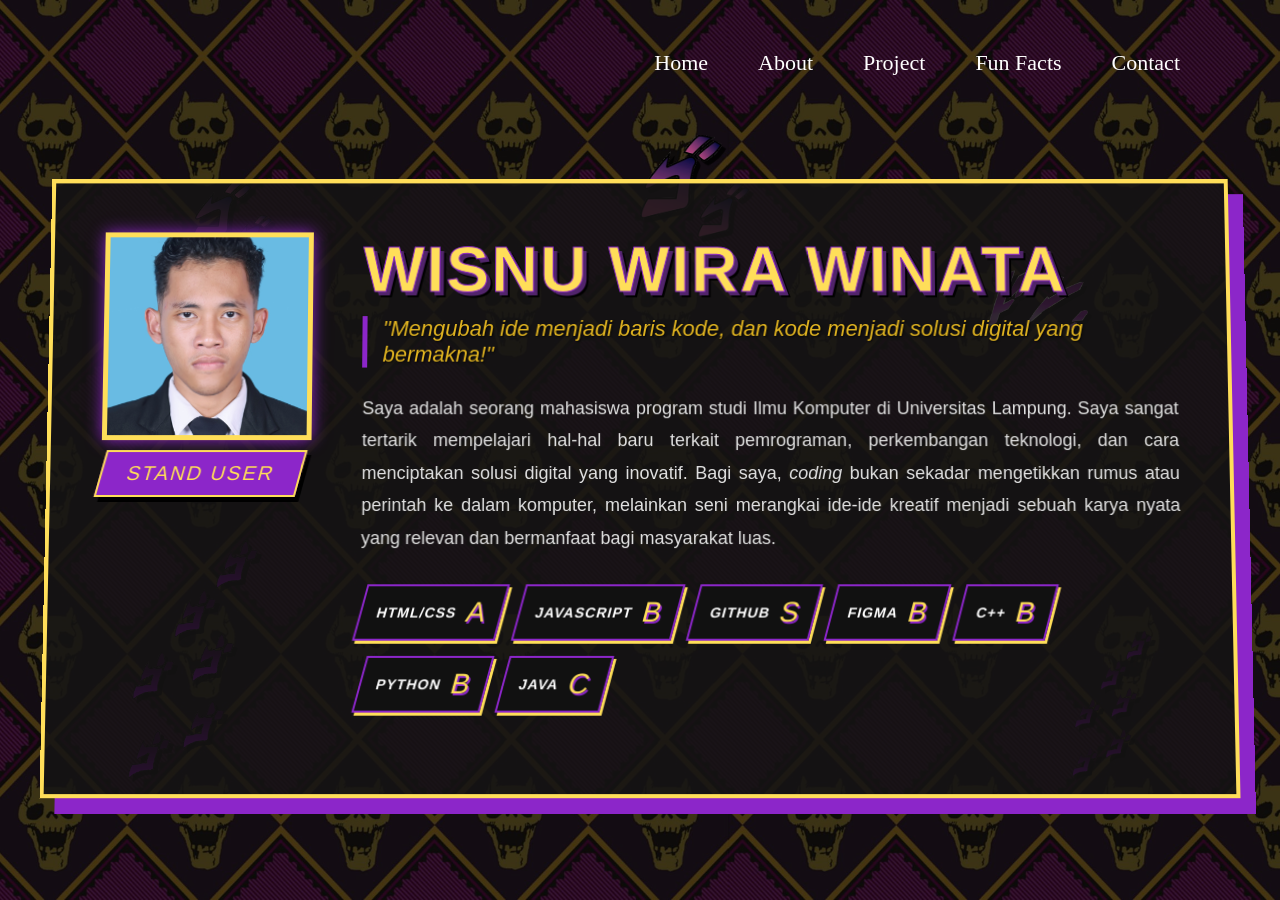
==== commit 9bc20c89: "fix foto" ====
--- a/about.html
+++ b/about.html
@@ -34,7 +34,7 @@
                     <div class="stand-aura">
                     </div>
                     <div class="character-box">
-                        <img src="assets/Wisnu.jpeg" alt="Foto Wisnu">
+                        <img src="assets/wisnuprofile.jpg" alt="Foto Wisnu">
                     </div>
                 </div>
                 <div class="jojo-role-badge">STAND USER</div>
